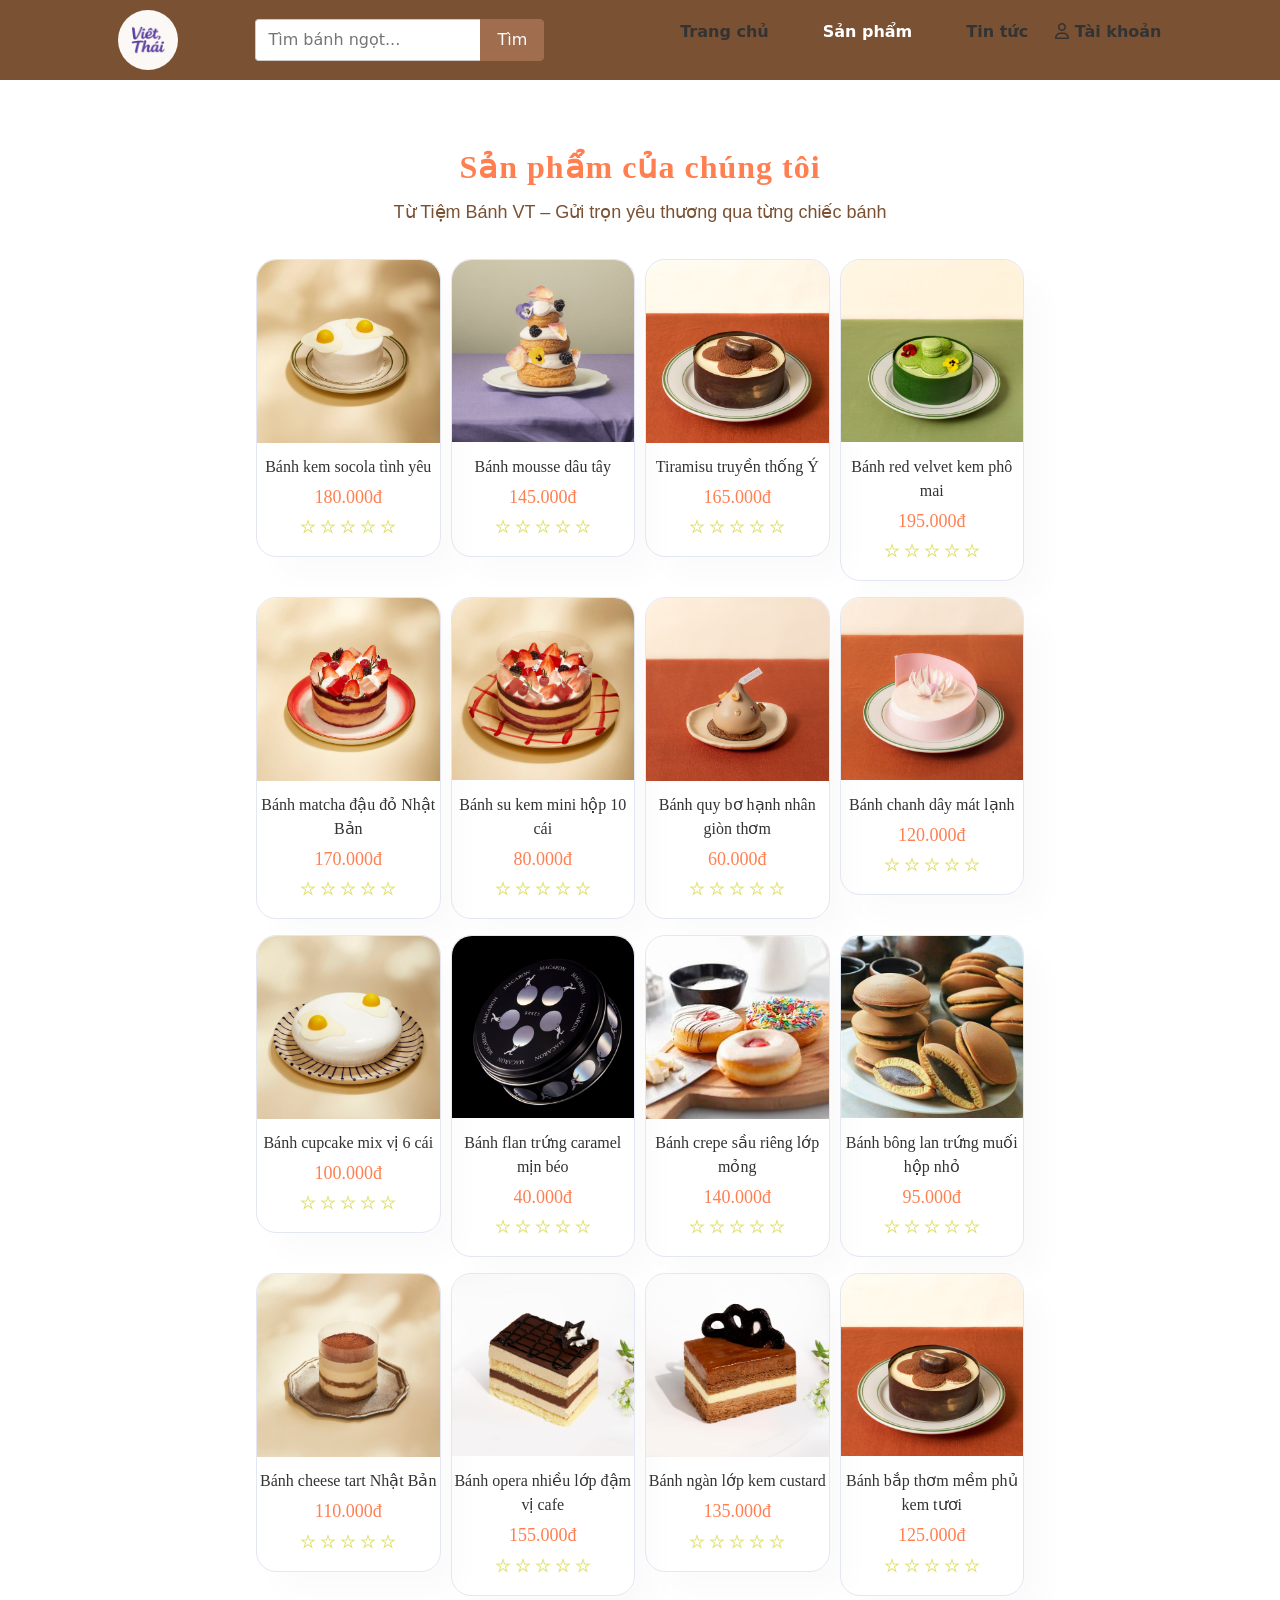
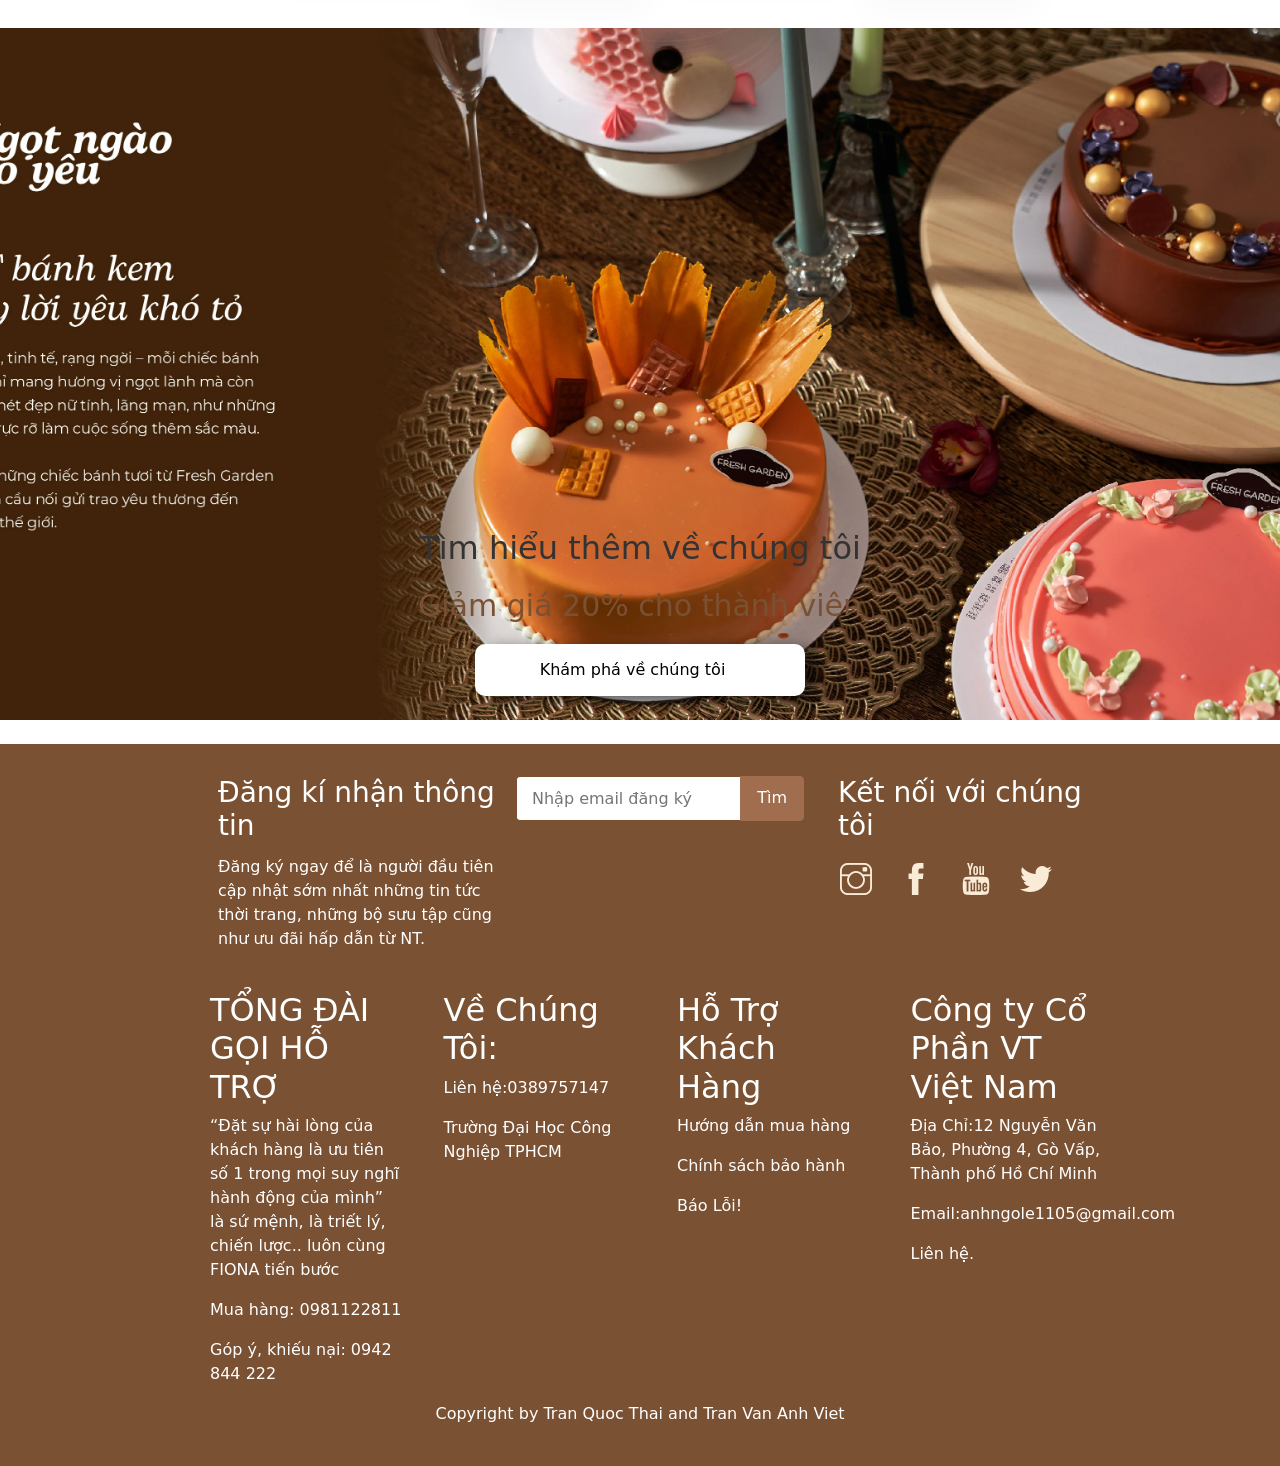
==== listProduct.html @ 52498602 "Initial commit" ====
<!DOCTYPE html>
<html lang="en">
  <head>
    <meta charset="UTF-8" />
    <meta http-equiv="X-UA-Compatible" content="IE=edge" />
    <meta name="viewport" content="width=device-width, initial-scale=1.0" />
    <title>Sản Phẩm</title>
    <link rel="stylesheet" href="/assets/style/main.css" />
    <link rel="stylesheet" href="/assets/style/style.css" />
    <link
      rel="stylesheet"
      href="/assets/font/themify-icons-font/themify-icons/themify-icons.css"
    />
    <link
      rel="stylesheet"
      href="/assets/bootstrap-5.0.2-dist/css/bootstrap.min.css"
    />
    <link
      rel="stylesheet"
      href="https://cdnjs.cloudflare.com/ajax/libs/font-awesome/6.5.0/css/all.min.css"
    />
    <style>
      .section-title {
        font-family: "Playfair Display", serif;
        font-size: 32px;
        color: #41220a; /* nâu đậm */
        text-align: center;
        margin-bottom: 12px;
        font-weight: 700;
        letter-spacing: 1px;
      }

      .section-subtitle {
        font-family: "Open Sans", sans-serif;
        font-size: 18px;
        color: #7a5133; /* nâu caramel */
        text-align: center;
        margin-bottom: 24px;
        line-height: 1.6;
      }
    </style>
  </head>
  <body>
    <section id="header">
      <a href="/index.html"
        ><img src="/assets/img/Logo.png" class="img-logo" alt=""
      /></a>
      <div class="search-box">
        <input type="text" placeholder="Tìm bánh ngọt..." />
        <button>Tìm</button>
      </div>
      <div>
        <ul class="navbar">
          <li><a class="nav-item" href="index.html">Trang chủ</a></li>
          <li>
            <a class="nav-item active" href=" listProduct.html">Sản phẩm</a>
          </li>
          <li><a class="nav-item" href="/news.html">Tin tức</a></li>

          <li class="header-user-icon">
            <a href="/login.html" class="header-user-link">
              <i class="fa-regular fa-user"></i>
              <span>Tài khoản</span>
            </a>
          </li>
        </ul>
      </div>
    </section>

    <section id="features">
      <h2 class="section-title">Sản phẩm của chúng tôi</h2>
      <p class="section-subtitle">
        Từ Tiệm Bánh VT – Gửi trọn yêu thương qua từng chiếc bánh
      </p>
      <div class="grid__row listProduct">
        <!-- <div class="grid__column-4">
          <a href="" data-goto="" class="home-product">
            <div
              class="img-item"
              style="
                background-image: url(/assets/img/C352197012___F551248__1__thumb.jpg);
                width: 100%;
              "
            ></div>

            <div class="home-product-info">
              <span>Quần ống đứng cá kẹp sườn trang trí</span>
              <h5>380.000đ</h5>
              <div class="star">
                <i class="ti-star"></i>
                <i class="ti-star"></i>
                <i class="ti-star"></i>
                <i class="ti-star"></i>
                <i class="ti-star"></i>
              </div>
            </div>
          </a>
        </div>
        <div class="grid__column-4">
          <a href="" class="home-product">
            <div
              class="img-item"
              style="
                background-image: url(/assets/img/C352198012___F551265__1__thumb.jpg);
              "
            ></div>

            <div class="home-product-info">
              <span
                >Quần dáng baggy nhỏ xếp ly thân trước cạp đính trang trí</span
              >
              <h5>360.000đ</h5>
              <div class="star">
                <i class="ti-star"></i>
                <i class="ti-star"></i>
                <i class="ti-star"></i>
                <i class="ti-star"></i>
                <i class="ti-star"></i>
              </div>
            </div>
          </a>
        </div>
        <div class="grid__column-4">
          <a href="" class="home-product">
            <div
              class="img-item"
              style="
                background-image: url(/assets/img/F552002071___F352155071__1__thumb.jpg);
              "
            ></div>

            <div class="home-product-info">
              <span>Quần dáng suông rộng họa tiết cây nhiệt đới</span>
              <h5>440.000đ</h5>
              <div class="star">
                <i class="ti-star"></i>
                <i class="ti-star"></i>
                <i class="ti-star"></i>
                <i class="ti-star"></i>
                <i class="ti-star"></i>
              </div>
            </div>
          </a>
        </div>
        <div class="grid__column-4">
          <a href="" class="home-product">
            <div
              class="img-item"
              style="
                background-image: url(/assets/img/F552188081___F352305011__1__thumb.jpg);
              "
            ></div>

            <div class="home-product-info">
              <span>Quần suông dập nhăn cạp đính cúc trang trí</span>
              <h5>360.000đ</h5>
              <div class="star">
                <i class="ti-star"></i>
                <i class="ti-star"></i>
                <i class="ti-star"></i>
                <i class="ti-star"></i>
                <i class="ti-star"></i>
              </div>
            </div>
          </a>
        </div>
        <div class="grid__column-4">
          <a href="" class="home-product">
            <div
              class="img-item"
              style="background-image: url(/assets/img//product5.jpg)"
            ></div>

            <div class="home-product-info">
              <span>Chân váy bò dáng đuôi cá dài qua gối</span>
              <h5>480.000đ</h5>
              <div class="star">
                <i class="ti-star"></i>
                <i class="ti-star"></i>
                <i class="ti-star"></i>
                <i class="ti-star"></i>
                <i class="ti-star"></i>
              </div>
            </div>
          </a>
        </div>
        <div class="grid__column-4">
          <a href="" class="home-product">
            <div
              class="img-item"
              style="background-image: url(/assets/img/product6.jpg)"
            ></div>

            <div class="home-product-info">
              <span>Chân bò dáng A in chữ trang trí thân trước </span>
              <h5>480.000đ</h5>
              <div class="star">
                <i class="ti-star"></i>
                <i class="ti-star"></i>
                <i class="ti-star"></i>
                <i class="ti-star"></i>
                <i class="ti-star"></i>
              </div>
            </div>
          </a>
        </div>
        <div class="grid__column-4">
          <a href="" class="home-product">
            <div
              class="img-item"
              style="background-image: url(/assets/img/product7.jpg)"
            ></div>

            <div class="home-product-info">
              <span>Chân váy dáng xòe xếp ly xung quang cạp</span>
              <h5>360.000đ</h5>
              <div class="star">
                <i class="ti-star"></i>
                <i class="ti-star"></i>
                <i class="ti-star"></i>
                <i class="ti-star"></i>
                <i class="ti-star"></i>
              </div>
            </div>
          </a>
        </div>
        <div class="grid__column-4">
          <a href="" class="home-product">
            <div
              class="img-item"
              style="background-image: url(/assets/img/product8.jpg)"
            ></div>

            <div class="home-product-info">
              <span>Quần suông dập nhăn cạp đính cúc trang trí</span>
              <h5>440.000đ</h5>
              <div class="star">
                <i class="ti-star"></i>
                <i class="ti-star"></i>
                <i class="ti-star"></i>
                <i class="ti-star"></i>
                <i class="ti-star"></i>
              </div>
            </div>
          </a>
        </div> -->
      </div>
    </section>
    <section id="banner">
      <h2>Tìm hiểu thêm về chúng tôi</h2>
      <h4>Giảm giá 20% cho thành viên</h4>
      <a href="">Khám phá về chúng tôi</a>
    </section>

    <section id="sm-banner">
      <div class="grid__row">
        <div class="grid__column-6"></div>
      </div>
    </section>
    <section id="footer">
      <div class="site-map">
        <a href="./sitemap.html"> Site map </a>
      </div>
      <div class="container-footer">
        <div class="container-footer-section1">
          <div class="grid__row">
            <div class="grid__column-3">
              <h3>Đăng kí nhận thông tin</h3>
              <p>
                Đăng ký ngay để là người đầu tiên cập nhật sớm nhất những tin
                tức thời trang, những bộ sưu tập cũng như ưu đãi hấp dẫn từ NT.
              </p>
            </div>
            <div class="grid__column-3">
              <div class="search-box">
                <input type="text" placeholder="Nhập email đăng ký" />
                <button>Tìm</button>
              </div>
            </div>
            <div class="grid__column-3">
              <h3 class="footer-txt-connect">Kết nối với chúng tôi</h3>
              <div class="footer-icon">
                <a href=""><i class="ti-instagram icon-instagram"></i></a>
                <a href=""><i class="ti-facebook icon-fb"></i></a>
                <a href=""><i class="ti-youtube icon-ytb"></i></a>
                <a href=""><i class="ti-twitter-alt icon-twitter"></i></a>
              </div>
            </div>
          </div>
        </div>
        <div class="container-footer-section2">
          <div class="grid__row">
            <div class="grid__column-4">
              <ul>
                <li class="nav-footer"><h2>TỔNG ĐÀI GỌI HỖ TRỢ</h2></li>
                <li class="nav-footer">
                  <p>
                    “Đặt sự hài lòng của khách hàng là ưu tiên số 1 trong mọi
                    suy nghĩ hành động của mình” là sứ mệnh, là triết lý, chiến
                    lược.. luôn cùng FIONA tiến bước
                  </p>
                </li>
                <li class="nav-footer"><p>Mua hàng: 0981122811</p></li>
                <li class="nav-footer">
                  <p>Góp ý, khiếu nại: 0942 844 222</p>
                </li>
              </ul>
            </div>
            <div class="grid__column-4">
              <ul>
                <li class="nav-footer"><h2>Về Chúng Tôi:</h2></li>
                <li class="nav-footer"><p>Liên hệ:0389757147</p></li>
                <li class="nav-footer">
                  <p>Trường Đại Học Công Nghiệp TPHCM</p>
                </li>
              </ul>
            </div>
            <div class="grid__column-4">
              <ul>
                <li class="nav-footer"><h2>Hỗ Trợ Khách Hàng</h2></li>
                <li class="nav-footer"><p>Hướng dẫn mua hàng</p></li>
                <li class="nav-footer"><p>Chính sách bảo hành</p></li>
                <li class="nav-footer"><p>Báo Lỗi!</p></li>
              </ul>
            </div>
            <div class="grid__column-4">
              <ul>
                <li class="nav-footer"><h2>Công ty Cổ Phần VT Việt Nam</h2></li>
                <li class="nav-footer">
                  <p>
                    Địa Chỉ:12 Nguyễn Văn Bảo, Phường 4, Gò Vấp, Thành phố Hồ
                    Chí Minh
                  </p>
                </li>
                <li class="nav-footer"><p>Email:anhngole1105@gmail.com</p></li>
                <li class="nav-footer"><p>Liên hệ.</p></li>
              </ul>
            </div>
          </div>
        </div>
        <div class="footer-txt-copy">
          <p class="">Copyright by Tran Quoc Thai and Tran Van Anh Viet</p>
        </div>
      </div>
    </section>
    <script src="./assets/js/loadProduct.js"></script>
  </body>
</html>
---- assets/style/main.css ----
/* @import url('https://fonts.googleapis.com/css2?family=Spartan:wght@100;200;300;400;500;900&display=swap'); */
* {
    margin: 0 auto;
    /* padding: 0; */
    box-sizing: border-box;
    /* font-family: 'Spartan', sans-serif; */
}

:root {
    --primary-color: #7A5133;
    --while-color: #fff;
    --black-color: #000;
    --text-color: #333;
    --border-color: #dbdbdb;
    --star-gold-color: #ffce3e;
    --navbar-height: 35px;
    --header-height: 140px;
    --header-with-search-height: calc(var(--header-height) - var(--navbar-height));
    --header-sort-bar-height: 46px;
}

h1 {
    font-size: 42px;
    line-height: 48px;
    color: var(--text-color);
}

h2 {
    font-size: 38px;
    line-height: 36px;
    color: var(--text-color);

}

h4 {
    font-size: 20px;
    color: var(--text-color);

}

h6 {
    font-weight: 700;
    font-size: 12px;
}

p {
    font-size: 16px;
    color: #465b52;

}

.section-p1 {
    padding: 40px 80px;

}

.section-m1 {
    margin: 40px 0;
}

body {
    width: 100%;
}

.grid__row {
    display: flex;
    flex-wrap: wrap;
    margin-left: -5px;
    margin-right: -5px;

}

.grid__column-4 {
    padding-left: 5px;
    padding-right: 5px;
    width: 25%;
}

.grid__column-3 {
    padding-left: 5px;
    padding-right: 5px;
    width: 33.33333%;
}

.grid__column-6 {
    padding-left: 5px;
    padding-right: 5px;
    width: 50%;
}

.box-instroduce {
    display: flex;
    justify-content: center;
    align-items: center;
    flex-direction: column;
    padding: 20px 0;
    border-radius: 10px;
}

.grid__column-35 {
    padding-left: 5px;
    padding-right: 5px;
    width: 45%;
}

.grid__column-65 {
    padding-left: 5px;
    padding-right: 5px;
    width: 55%;
}


.search-box {
    display: flex;
    max-width: 400px;
    margin: auto;
}

.search-box input {
    flex: 1;
    padding: 8px 12px;
    border: 1px solid #ccc;
    border-right: none;
    border-radius: 4px 0 0 4px;
}

.search-box button {
    background-color: #a06d4f;
    color: white;
    border: 1px solid #a06d4f;
    padding: 8px 16px;
    border-radius: 0 4px 4px 0;
    cursor: pointer;
}
---- assets/style/style.css ----
/* Header  */
#header {
    display: flex;
    align-items: center;
    justify-content: space-between;
    padding: 10px 80px;
    background: #7A5133;
    z-index: 9999;
    position: sticky;
    top: 0;
    left: 0;

}

.navbar {
    display: flex;
    align-items: center;
    justify-content: center;

}

.navbar li {
    list-style: none;
    position: relative;

}

.navbar li a {
    text-decoration: none;
    font-size: 16px;
    font-weight: 600;
    color: var(--text-color);
}

.nav-item {
    color: #83818c;
    padding: 20px;
    text-decoration: none;
    transition: 0.3s;
    margin: 0 7px;
    z-index: 1;
    position: relative;
    padding-bottom: 8px;
}

.nav-item:before {
    content: '';
    position: absolute;
    bottom: -7px;
    left: 0px;
    width: 100%;
    height: 5px;
    background-color: #dfe2ea;
    border-radius: 8px 8px 0 0;
    opacity: 0;
    transition: 0.3s;
}

.nav-item:not(.is_active):hover:before {
    opacity: 1;
    bottom: 0;
}

.nav-item:not(.is-active):hover {
    color: #333;
}

.nav-indicator {
    position: absolute;
    left: 0;
    bottom: 0;
    height: 4px;
    transition: 0.4s;
    height: 5px;
    z-index: 1;
    border-radius: 8px 8px 0 0;
    transition: 0.3s;
}

.navbar li .nav-item:hover, .navbar li .nav-item.active {
    color: white;
    font-weight: 700;
}

.img-logo {
    width: 60px;
    height: 60px;
    border-radius: 50%;
}

.header-user-icon {
    display: flex;
    position: relative;
    cursor: pointer;
}

.header-tabs {
    position: absolute;
    top: 15px;
    left: 15px;
    background-color: var(--while-color);
    padding: 0;
    display: none;
}

.header-user-icon:hover .header-tabs {
    display: block;
}

.header-tabs li {
    padding: 12px 12px;
    width: 120px;

}

.header-tabs li:hover {
    background-color: var(--primary-color);
}

#input-timKiem {
    /* outline: none; */

    background: var(--while-color);
    border-color: var(--primary-color);
    padding: 15px;
    height: 45px;

}

.btn-headfooter {
    cursor: pointer;
    width: 100px;
    padding: 10px 0;
    background-color: var(--primary-color);
    font-size: 18px;
    font-weight: 500;
    border: 0;
    border-radius: 5px;
}

/* Home page */

#app_container {
    background-image: url("/assets/img/two_home_banner_img.webp");
    height: 80vh;
    width: 100%;
    background-size: cover;
    background-position: top 25% right 0;
    padding: 0 80px;
    display: flex;
    flex-direction: column;
    align-items: center;
    justify-content: flex-end;
    margin-bottom: 24px;
}

#app_container h4 {
    padding-bottom: 15px;
    color: var(--while-color);

}

#app_container h1 {
    color: var(--while-color);
}

#app_container h2 {
    color: var(--while-color);

}

#app_container a {
    text-decoration: none;
    background-color: var(--while-color);
    color: var(--black-color);
    border: 0;
    padding: 14px 80px 14px 65px;
    border-radius: 50%;
    box-shadow: 12px 5px 15px rgba(0, 0, 0, 0.6);

    margin-bottom: 24px;
    font-size: 16px;
}

#app_container a:hover {
    background-color: var(--primary-color);
    color: var(--while-color);
}


/* Section 1*/
.highlight {
    position: relative;
}

.highlight::after {
    display: block;
    content: '';
    position: absolute;
    bottom: 0;
    left: 0;
    height: 100%;
    width: 100%;
    z-index: -1;
    opacity: 0.7;
    transform: scale(1.07, 1.05) skewX(-15deg);
    background-image: var(--primary-color);
}

#section-1 {
    width: 70%;
    padding-bottom: 32px;
    border-bottom: 1px solid #ddd;
    border-top: 1px solid #ddd;
}

#section-1 h1 {

    margin: 48px 0;
    color: var(--primary-color);
}

#section-1 h3 {
    color: var(--primary-color);
}

#section-1 p {
    text-align: center;
    align-items: center;
    font-size: 24px;
    line-height: 32px;
}

#section-1 img {
    border-radius: 22px;
    margin: 20px 0;
}

.txt-box {
    width: 80%;
    display: flex;
    flex-direction: column;
    margin-top: 20%;
}

/* Section-2 */
#section-2 h3 {
    color: var(--primary-color);
}

#section-2 {
    width: 85%;
    margin-top: 32px;
    border-bottom: 1px solid #ddd;
}

.txt-box-review {
    text-align: center;
}

.txt-box-people img {
    border-radius: 50%;
}

/* Features */
#features {
    margin-top: 24px;
    width: 70%;
    margin: 0 auto;
    text-align: center;
    padding-top: 24px;
}

#features h3 {
    margin-bottom: 24px;
}

#features .img-item {
    padding-top: 100%;
    background-repeat: no-repeat;
    background-size: contain;
    background-position: top center;
    border-top-left-radius: 2px;
    border-top-right-radius: 2px;
    border-radius: 20px 20px 0px 0px;
}

.hidden {
    display: none;
}

.home-product {
    /* height: 100%; */
    color: var(--text-color);
    font-family: 'Times New Roman', Times, serif;
    text-decoration: none;
    /* margin: 8px 0 8px 0; */
    margin-bottom: 8px;
    margin-top: 8px;
    border: 1px solid;
    border-color: #E3E6F3;
    border-radius: 20px;
    padding: 16px 0px 16px 0px;
    display: block;
    transition: 0.2s ease;
    box-shadow: 20px 20px 30px rgba(0, 0, 0, 0.02);
    padding-top: 0px;
}

.home-product:hover {
    box-shadow: 20px 20px 30px rgba(0, 0, 0, 0.06);
    transform: scale(1.02);
    transition: 0.2s ease;
    cursor: pointer;
    animation: smoothGrow 0.3s forwards;
    box-shadow: 0 10px 20px rgba(0, 0, 0, 0.12);
}


@keyframes headerNotifyGrowth {
    from {
        opacity: 0;
        transform: scale(0);
    }

    to {
        opacity: 1;
        transform: scale(1);
    }
}

.home-product h5 {
    color: coral;
    font-size: 18px;
}


.home-product-info {
    margin-top: 12px;
}

.home-product-info h5 {
    margin: 8px 0 8px 0;
    ;
}

.home-product-info i {
    font-size: 16px;
    color: rgb(224, 224, 112);
}

/* banner */
#banner {
    display: flex;
    background-image: url("/assets/img/home_banner_img.webp");
    flex-direction: column;
    align-items: center;
    width: 100%;
    height: 692px;
    background-size: cover;
    background-position: center;
    justify-content: flex-end;
    margin-top: 24px;
    margin-bottom: 24px;
}

#banner h4 {
    font-size: 30px;
    padding: 12px 0;
    color: var(--primary-color);
}

#banner a {
    text-decoration: none;
    background-color: var(--while-color);
    color: var(--black-color);
    border: 0;
    padding: 14px 80px 14px 65px;
    border-radius: 10px;
    margin-bottom: 24px;
    font-size: 16px;
    box-shadow: 12px 5px 15px rgba(0, 0, 0, 0.6);

}

#banner a:hover {
    background-color: var(--primary-color);
    color: var(--while-color);
}

/* banner small */
#sm-banner {
    /* margin-top: 24px; */
}

#sm-banner .img-sm-banner {
    height: 50vh;
    flex-direction: column;
    align-items: center;
    width: 100%;
    height: 30vh;
    background-position: top 25% right 0;

    background-size: cover;
    background-position: center;
    justify-content: flex-end;
}

/* Product--detail */

#features {
    margin-top: 24px;
    margin-bottom: 24px;
    width: 60%;
}

#features .container-product {
    text-align: start;
}

#features .product-img-detail {
    width: 80%;
}

#features h1 {
    margin-top: 24px;
    color: var(--primary-color);
    /* line-height: 24px; */
}

#features h2 {
    margin-top: 20px;
    color: coral;
}

#features label {
    font-size: 20px;
}

#features select {
    font-size: 20px;

}

#features input {
    height: 32px;
    width: 60px;
}

.container-product .payment {
    text-decoration: none;
    background-color: var(--primary-color);
    color: var(--while-color);
    border: 0;
    padding: 12px;
    border-radius: 10px;
    margin-bottom: 24px;

    font-size: 16px;
    cursor: pointer;
    width: fit-content;
    margin-left: 0px;
}

#features h4 {
    margin: 16px 0;
}

#features span {
    line-height: 22px;
}

#features .product-desc {
    padding: 8px;
    border: 1px solid;
}

#features .product-select {
    margin: 16px 0;
}

#features .product-endow i {
    color: var(--primary-color);

}

#features .product-endow {
    margin-bottom: 16px;
}

/* #product  */
/* Registration */
.header {
    border-bottom: 1px solid #f0f0f0;
    background-color: #f7f7f7;
    padding: 20px 40px;
}

.header h2 {
    margin: 0;
}

.form {
    padding: 30px 40px;
}

.form-control {
    margin-bottom: 10px;
    padding: 8.5px 8px !important;
    background-color: #FFFFFF !important;
    border-radius: 4px !important;
    border-top-left-radius: 4px !important;
    border-bottom-left-radius: 4px !important;
    border: 1px solid rgba(136, 136, 136, 0.38);
    color: #132758 !important;
    font-size: 14px;
    font-style: normal;
    font-weight: 400;
    line-height: 23px;
    min-height: 42px;
    min-width: unset !important;
    transition: all 0.2s ease-in-out;
    outline: none !important;
    box-shadow: none !important;
    text-overflow: ellipsis;
    position: relative;
}

.form-control label {
    display: inline-block;
    margin-bottom: 5px;
}

.form-control input {
    border: 2px solid #f0f0f0;
    border-radius: 4px;
    display: block;
    font-family: inherit;
    font-size: 14px;
    padding: 10px;
    width: 100%;
}

.form-control input:focus {
    outline: 0;
    border-color: #777;
}

.form-control.success input {
    border-color: #2ecc71;
}

.form-control.error input {
    border-color: #e74c3c;
}

.form-control i {
    visibility: hidden;
    position: absolute;
    top: 40px;
    right: 10px;
}

.form-control.success i.fa-check-circle {
    color: #2ecc71;
    visibility: visible;
}

.form-control.error i.fa-exclamation-circle {
    color: #e74c3c;
    visibility: visible;
}

.form-control small {
    color: #e74c3c;
    position: absolute;
    bottom: 0;
    left: 0;
    visibility: hidden;
}

.form-control.error small {
    visibility: visible;
}

.form button {
    background-color: #8e44ad;
    border: 2px solid #8e44ad;
    border-radius: 4px;
    color: #fff;
    display: block;
    font-family: inherit;
    font-size: 16px;
    padding: 10px;
    margin-top: 20px;
    width: 100%;
}









/* SOCIAL PANEL CSS */
.social-panel-container {
    position: fixed;
    right: 0;
    bottom: 80px;
    transform: translateX(100%);
    transition: transform 0.4s ease-in-out;
}

.social-panel-container.visible {
    transform: translateX(-10px);
}

.social-panel {
    background-color: #fff;
    border-radius: 16px;
    box-shadow: 0 16px 31px -17px rgba(0, 31, 97, 0.6);
    border: 5px solid #001F61;
    display: flex;
    flex-direction: column;
    justify-content: center;
    align-items: center;
    font-family: 'Muli';
    position: relative;
    height: 169px;
    width: 370px;
    max-width: calc(100% - 10px);
}

.social-panel button.close-btn {
    border: 0;
    color: #97A5CE;
    cursor: pointer;
    font-size: 20px;
    position: absolute;
    top: 5px;
    right: 5px;
}

.social-panel button.close-btn:focus {
    outline: none;
}

.social-panel p {
    background-color: #001F61;
    border-radius: 0 0 10px 10px;
    color: #fff;
    font-size: 14px;
    line-height: 18px;
    padding: 2px 17px 6px;
    position: absolute;
    top: 0;
    left: 50%;
    margin: 0;
    transform: translateX(-50%);
    text-align: center;
    width: 235px;
}

.social-panel p i {
    margin: 0 5px;
}

.social-panel p a {
    color: #FF7500;
    text-decoration: none;
}

.social-panel h4 {
    margin: 20px 0;
    color: #97A5CE;
    font-family: 'Muli';
    font-size: 14px;
    line-height: 18px;
    text-transform: uppercase;
}

.social-panel ul {
    display: flex;
    list-style-type: none;
    padding: 0;
    margin: 0;
}

.social-panel ul li {
    margin: 0 10px;
}

.social-panel ul li a {
    border: 1px solid #DCE1F2;
    border-radius: 50%;
    color: #001F61;
    font-size: 20px;
    display: flex;
    justify-content: center;
    align-items: center;
    height: 50px;
    width: 50px;
    text-decoration: none;
}

.social-panel ul li a:hover {
    border-color: #FF6A00;
    box-shadow: 0 9px 12px -9px #FF6A00;
}

.floating-btn {
    border-radius: 26.5px;
    background-color: #001F61;
    border: 1px solid #001F61;
    box-shadow: 0 16px 22px -17px #03153B;
    color: #fff;
    cursor: pointer;
    font-size: 16px;
    line-height: 20px;
    padding: 12px 20px;
    position: fixed;
    bottom: 20px;
    right: 20px;
    z-index: 999;
}

.floating-btn:hover {
    background-color: #ffffff;
    color: #001F61;
}

.floating-btn:focus {
    outline: none;
}

.floating-text {
    background-color: #001F61;
    border-radius: 10px 10px 0 0;
    color: #fff;
    font-family: 'Muli';
    padding: 7px 15px;
    position: fixed;
    bottom: 0;
    left: 50%;
    transform: translateX(-50%);
    text-align: center;
    z-index: 998;
}

.floating-text a {
    color: #FF7500;
    text-decoration: none;
}

@media screen and (max-width: 480px) {

    .social-panel-container.visible {
        transform: translateX(0px);
    }

    .floating-btn {
        right: 10px;
    }
}

/* Login */
.login-fb {
    background: #3b5997;

}

.login-DangNhap {
    background-color: var(--primary-color);
}

.login-google {

    background: #c33;
}

.login-DangNhap, .login-fb, .login-google {
    padding: 10px 0;
    text-align: center;
}

.login-DangNhap a, .login-fb a, .login-google a, .btn-login a {
    text-decoration: none;
    color: var(--while-color);
    width: 100%;
    display: block;
}

.btn-login {
    background-color: #3b5997;

}

/* footer */

#footer {
    padding: 24px;
    width: 100%;
    background-color: #7A5133;
}

#footer .container-footer-section1 {
    padding-inline-start: 40px;
    margin: 8px 0 16px 0;
}

#footer .container-footer-section1 h3 {
    color: white;
    margin-bottom: 12px;
}

#footer p {
    color: white;
}

#footer .container-footer-section1 input {
    width: calc(100% - 100px);

    background: var(--while-color);
    border-color: var(--primary-color);
    padding: 15px;
    height: 45px;

}

#footer .container-footer-section1 button {
    cursor: pointer;
}

#footer .container-footer-section1 a {
    text-decoration: none;
    margin: 8px;
}

#footer .container-footer-section1 a i {
    font-size: 32px;
    padding-right: 12px;
}

.footer-txt-connect {
    margin-left: 24px;
}

.footer-icon {
    display: flex;
    margin-left: 18px;
}

/* .icon-fb{
    background-color: rgb(63, 63, 151);
} */
.container-footer {
    width: 75%;
}

#footer li {
    list-style: none;
    margin-top: 8px;

}

#footer li h2 {
    font-size: 32px;
    font-weight: 600px;
    color: white;
}

.container-footer-section1 a {
    color: antiquewhite;
}

#footer .footer-txt-copy {
    text-align: center;
    color: var(--primary-color);
}


/* modal  */

.modal {
    position: fixed;
    top: 0px;
    right: 0px;
    bottom: 0px;
    left: 0px;
    background-color: rgba(0, 0, 0, 0.3);
    align-items: center;
    /*the con nam giua chieu cao the cha*/
    justify-content: center;
    /*the con nam giua chieu ngang the cha*/
    display: none;
}

.modal.open {
    display: flex;
}

.modal .modal-container {
    background-color: white;
    width: 900px;
    max-width: calc(100%-36px);
    min-height: 200px;
    position: relative;
    animation: modalFadeIn ease .5s;
    /*dung cho keyfame*/
}

.modal-header {
    background-color: #009688;
    height: 130px;
    display: flex;
    align-items: center;
    justify-content: center;
    font-size: 30px;
    color: white;
}

.modal-heading-icon {
    margin-right: 16px;
}

.modal-close {
    position: absolute;
    right: 0px;
    top: 0px;
    padding: 12px;
    color: #ccc;
    cursor: pointer;
    opacity: 0.9;
}

.modal-close:hover {
    background-color: #ccc;
    color: black;
}

.modal-body {
    padding: 16px;
}

.modal-label {
    display: block;
    font-size: 25px;
    margin-bottom: 12px;
}

#btn-login-ok {
    display: block;
    background-color: #009688;
    width: 100%;
    padding: 18px;
    font-size: 20px;
    text-transform: uppercase;
    color: white;
    border: none;
    text-align: center;
    text-decoration: none;
    cursor: pointer;
}

#buy-tickets:hover {
    background-color: #ccc;
    color: black;
}

/* introduce */
#introduce {
    width: 85%;
}

#introduce h3 {
    color: var(--primary-color);
}

#introduce img {

    height: 50vh;
    background-repeat: no-repeat;
    background-size: contain;
    background-position: top center;
    border-top-left-radius: 2px;
    border-top-right-radius: 2px;
    border-radius: 8px;
}

.modal-footer {
    padding: 16px;
    text-align: right;

}

.modal-footer a {
    color: #219;
}

@keyframes modalFadeIn {

    /*giup modal truot xuong dep hon*/
    from {
        opacity: 0;
        transform: translateY(-140px)
    }

    to {
        opacity: 1;
        transform: translateY(0)
    }
}

/* Site map  */
.site-map {
    float: right;
    /* padding  -bottom: 32px; */

}

.site-map a {
    text-decoration: none;
    color: var(--primary-color);
    font-size: 24px;
}

.container-product a {
    text-decoration: none;
    font-size: 16px;
    font-weight: 600;
    margin-top: 8px;
    display: block;
    color: #7A5133;
}


.container-product {
    max-width: 1200px;
    padding: 20px;
    font-family: 'Segoe UI', sans-serif;
    background: #fff;
    border-radius: 10px;
    box-shadow: 0 6px 20px rgba(0, 0, 0, 0.05);
}

.container-product a h2 {
    font-size: 18px;
    color: #6655ad;
    margin-bottom: 20px;
    text-decoration: underline;
}

.grid__column-35,
.grid__column-65 {
    flex: 1;
    min-width: 300px;
}

.product-img-detail {
    border-radius: 10px;
    max-height: 500px;
    object-fit: cover;
}

.grid__column-65 h1 {
    font-size: 28px;
    margin-bottom: 10px;
    color: #222;
}

.grid__column-65 h2 {
    font-size: 24px;
    color: #e91e63;
    margin-bottom: 20px;
}

.product-select {
    margin-bottom: 20px;
}

.product-select label {
    display: block;
    font-weight: 500;
    margin-bottom: 6px;
}

.product-select input {
    width: 80px;
    padding: 6px 10px;
    font-size: 16px;
    border: 1px solid #ccc;
    border-radius: 6px;
}


.product-endow {
    margin-top: 30px;
    color: #444;
    line-height: 1.6;
}

.product-endow i {
    color: #28a745;
    margin-right: 6px;
}


.product-img-detail {
    border-radius: 10px;
    transition: transform 0.4s ease, box-shadow 0.4s ease;
    cursor: zoom-in;
}

.product-img-detail:hover {
    transform: scale(1.05);
    box-shadow: 0 15px 25px rgba(0, 0, 0, 0.15);
}
---- assets/font/themify-icons-font/themify-icons/themify-icons.css ----
@font-face {
	font-family: 'themify';
	src:url('fonts/themify.eot?-fvbane');
	src:url('fonts/themify.eot?#iefix-fvbane') format('embedded-opentype'),
		url('fonts/themify.woff?-fvbane') format('woff'),
		url('fonts/themify.ttf?-fvbane') format('truetype'),
		url('fonts/themify.svg?-fvbane#themify') format('svg');
	font-weight: normal;
	font-style: normal;
}

[class^="ti-"], [class*=" ti-"] {
	font-family: 'themify';
	speak: none;
	font-style: normal;
	font-weight: normal;
	font-variant: normal;
	text-transform: none;
	line-height: 1;

	/* Better Font Rendering =========== */
	-webkit-font-smoothing: antialiased;
	-moz-osx-font-smoothing: grayscale;
}

.ti-wand:before {
	content: "\e600";
}
.ti-volume:before {
	content: "\e601";
}
.ti-user:before {
	content: "\e602";
}
.ti-unlock:before {
	content: "\e603";
}
.ti-unlink:before {
	content: "\e604";
}
.ti-trash:before {
	content: "\e605";
}
.ti-thought:before {
	content: "\e606";
}
.ti-target:before {
	content: "\e607";
}
.ti-tag:before {
	content: "\e608";
}
.ti-tablet:before {
	content: "\e609";
}
.ti-star:before {
	content: "\e60a";
}
.ti-spray:before {
	content: "\e60b";
}
.ti-signal:before {
	content: "\e60c";
}
.ti-shopping-cart:before {
	content: "\e60d";
}
.ti-shopping-cart-full:before {
	content: "\e60e";
}
.ti-settings:before {
	content: "\e60f";
}
.ti-search:before {
	content: "\e610";
}
.ti-zoom-in:before {
	content: "\e611";
}
.ti-zoom-out:before {
	content: "\e612";
}
.ti-cut:before {
	content: "\e613";
}
.ti-ruler:before {
	content: "\e614";
}
.ti-ruler-pencil:before {
	content: "\e615";
}
.ti-ruler-alt:before {
	content: "\e616";
}
.ti-bookmark:before {
	content: "\e617";
}
.ti-bookmark-alt:before {
	content: "\e618";
}
.ti-reload:before {
	content: "\e619";
}
.ti-plus:before {
	content: "\e61a";
}
.ti-pin:before {
	content: "\e61b";
}
.ti-pencil:before {
	content: "\e61c";
}
.ti-pencil-alt:before {
	content: "\e61d";
}
.ti-paint-roller:before {
	content: "\e61e";
}
.ti-paint-bucket:before {
	content: "\e61f";
}
.ti-na:before {
	content: "\e620";
}
.ti-mobile:before {
	content: "\e621";
}
.ti-minus:before {
	content: "\e622";
}
.ti-medall:before {
	content: "\e623";
}
.ti-medall-alt:before {
	content: "\e624";
}
.ti-marker:before {
	content: "\e625";
}
.ti-marker-alt:before {
	content: "\e626";
}
.ti-arrow-up:before {
	content: "\e627";
}
.ti-arrow-right:before {
	content: "\e628";
}
.ti-arrow-left:before {
	content: "\e629";
}
.ti-arrow-down:before {
	content: "\e62a";
}
.ti-lock:before {
	content: "\e62b";
}
.ti-location-arrow:before {
	content: "\e62c";
}
.ti-link:before {
	content: "\e62d";
}
.ti-layout:before {
	content: "\e62e";
}
.ti-layers:before {
	content: "\e62f";
}
.ti-layers-alt:before {
	content: "\e630";
}
.ti-key:before {
	content: "\e631";
}
.ti-import:before {
	content: "\e632";
}
.ti-image:before {
	content: "\e633";
}
.ti-heart:before {
	content: "\e634";
}
.ti-heart-broken:before {
	content: "\e635";
}
.ti-hand-stop:before {
	content: "\e636";
}
.ti-hand-open:before {
	content: "\e637";
}
.ti-hand-drag:before {
	content: "\e638";
}
.ti-folder:before {
	content: "\e639";
}
.ti-flag:before {
	content: "\e63a";
}
.ti-flag-alt:before {
	content: "\e63b";
}
.ti-flag-alt-2:before {
	content: "\e63c";
}
.ti-eye:before {
	content: "\e63d";
}
.ti-export:before {
	content: "\e63e";
}
.ti-exchange-vertical:before {
	content: "\e63f";
}
.ti-desktop:before {
	content: "\e640";
}
.ti-cup:before {
	content: "\e641";
}
.ti-crown:before {
	content: "\e642";
}
.ti-comments:before {
	content: "\e643";
}
.ti-comment:before {
	content: "\e644";
}
.ti-comment-alt:before {
	content: "\e645";
}
.ti-close:before {
	content: "\e646";
}
.ti-clip:before {
	content: "\e647";
}
.ti-angle-up:before {
	content: "\e648";
}
.ti-angle-right:before {
	content: "\e649";
}
.ti-angle-left:before {
	content: "\e64a";
}
.ti-angle-down:before {
	content: "\e64b";
}
.ti-check:before {
	content: "\e64c";
}
.ti-check-box:before {
	content: "\e64d";
}
.ti-camera:before {
	content: "\e64e";
}
.ti-announcement:before {
	content: "\e64f";
}
.ti-brush:before {
	content: "\e650";
}
.ti-briefcase:before {
	content: "\e651";
}
.ti-bolt:before {
	content: "\e652";
}
.ti-bolt-alt:before {
	content: "\e653";
}
.ti-blackboard:before {
	content: "\e654";
}
.ti-bag:before {
	content: "\e655";
}
.ti-move:before {
	content: "\e656";
}
.ti-arrows-vertical:before {
	content: "\e657";
}
.ti-arrows-horizontal:before {
	content: "\e658";
}
.ti-fullscreen:before {
	content: "\e659";
}
.ti-arrow-top-right:before {
	content: "\e65a";
}
.ti-arrow-top-left:before {
	content: "\e65b";
}
.ti-arrow-circle-up:before {
	content: "\e65c";
}
.ti-arrow-circle-right:before {
	content: "\e65d";
}
.ti-arrow-circle-left:before {
	content: "\e65e";
}
.ti-arrow-circle-down:before {
	content: "\e65f";
}
.ti-angle-double-up:before {
	content: "\e660";
}
.ti-angle-double-right:before {
	content: "\e661";
}
.ti-angle-double-left:before {
	content: "\e662";
}
.ti-angle-double-down:before {
	content: "\e663";
}
.ti-zip:before {
	content: "\e664";
}
.ti-world:before {
	content: "\e665";
}
.ti-wheelchair:before {
	content: "\e666";
}
.ti-view-list:before {
	content: "\e667";
}
.ti-view-list-alt:before {
	content: "\e668";
}
.ti-view-grid:before {
	content: "\e669";
}
.ti-uppercase:before {
	content: "\e66a";
}
.ti-upload:before {
	content: "\e66b";
}
.ti-underline:before {
	content: "\e66c";
}
.ti-truck:before {
	content: "\e66d";
}
.ti-timer:before {
	content: "\e66e";
}
.ti-ticket:before {
	content: "\e66f";
}
.ti-thumb-up:before {
	content: "\e670";
}
.ti-thumb-down:before {
	content: "\e671";
}
.ti-text:before {
	content: "\e672";
}
.ti-stats-up:before {
	content: "\e673";
}
.ti-stats-down:before {
	content: "\e674";
}
.ti-split-v:before {
	content: "\e675";
}
.ti-split-h:before {
	content: "\e676";
}
.ti-smallcap:before {
	content: "\e677";
}
.ti-shine:before {
	content: "\e678";
}
.ti-shift-right:before {
	content: "\e679";
}
.ti-shift-left:before {
	content: "\e67a";
}
.ti-shield:before {
	content: "\e67b";
}
.ti-notepad:before {
	content: "\e67c";
}
.ti-server:before {
	content: "\e67d";
}
.ti-quote-right:before {
	content: "\e67e";
}
.ti-quote-left:before {
	content: "\e67f";
}
.ti-pulse:before {
	content: "\e680";
}
.ti-printer:before {
	content: "\e681";
}
.ti-power-off:before {
	content: "\e682";
}
.ti-plug:before {
	content: "\e683";
}
.ti-pie-chart:before {
	content: "\e684";
}
.ti-paragraph:before {
	content: "\e685";
}
.ti-panel:before {
	content: "\e686";
}
.ti-package:before {
	content: "\e687";
}
.ti-music:before {
	content: "\e688";
}
.ti-music-alt:before {
	content: "\e689";
}
.ti-mouse:before {
	content: "\e68a";
}
.ti-mouse-alt:before {
	content: "\e68b";
}
.ti-money:before {
	content: "\e68c";
}
.ti-microphone:before {
	content: "\e68d";
}
.ti-menu:before {
	content: "\e68e";
}
.ti-menu-alt:before {
	content: "\e68f";
}
.ti-map:before {
	content: "\e690";
}
.ti-map-alt:before {
	content: "\e691";
}
.ti-loop:before {
	content: "\e692";
}
.ti-location-pin:before {
	content: "\e693";
}
.ti-list:before {
	content: "\e694";
}
.ti-light-bulb:before {
	content: "\e695";
}
.ti-Italic:before {
	content: "\e696";
}
.ti-info:before {
	content: "\e697";
}
.ti-infinite:before {
	content: "\e698";
}
.ti-id-badge:before {
	content: "\e699";
}
.ti-hummer:before {
	content: "\e69a";
}
.ti-home:before {
	content: "\e69b";
}
.ti-help:before {
	content: "\e69c";
}
.ti-headphone:before {
	content: "\e69d";
}
.ti-harddrives:before {
	content: "\e69e";
}
.ti-harddrive:before {
	content: "\e69f";
}
.ti-gift:before {
	content: "\e6a0";
}
.ti-game:before {
	content: "\e6a1";
}
.ti-filter:before {
	content: "\e6a2";
}
.ti-files:before {
	content: "\e6a3";
}
.ti-file:before {
	content: "\e6a4";
}
.ti-eraser:before {
	content: "\e6a5";
}
.ti-envelope:before {
	content: "\e6a6";
}
.ti-download:before {
	content: "\e6a7";
}
.ti-direction:before {
	content: "\e6a8";
}
.ti-direction-alt:before {
	content: "\e6a9";
}
.ti-dashboard:before {
	content: "\e6aa";
}
.ti-control-stop:before {
	content: "\e6ab";
}
.ti-control-shuffle:before {
	content: "\e6ac";
}
.ti-control-play:before {
	content: "\e6ad";
}
.ti-control-pause:before {
	content: "\e6ae";
}
.ti-control-forward:before {
	content: "\e6af";
}
.ti-control-backward:before {
	content: "\e6b0";
}
.ti-cloud:before {
	content: "\e6b1";
}
.ti-cloud-up:before {
	content: "\e6b2";
}
.ti-cloud-down:before {
	content: "\e6b3";
}
.ti-clipboard:before {
	content: "\e6b4";
}
.ti-car:before {
	content: "\e6b5";
}
.ti-calendar:before {
	content: "\e6b6";
}
.ti-book:before {
	content: "\e6b7";
}
.ti-bell:before {
	content: "\e6b8";
}
.ti-basketball:before {
	content: "\e6b9";
}
.ti-bar-chart:before {
	content: "\e6ba";
}
.ti-bar-chart-alt:before {
	content: "\e6bb";
}
.ti-back-right:before {
	content: "\e6bc";
}
.ti-back-left:before {
	content: "\e6bd";
}
.ti-arrows-corner:before {
	content: "\e6be";
}
.ti-archive:before {
	content: "\e6bf";
}
.ti-anchor:before {
	content: "\e6c0";
}
.ti-align-right:before {
	content: "\e6c1";
}
.ti-align-left:before {
	content: "\e6c2";
}
.ti-align-justify:before {
	content: "\e6c3";
}
.ti-align-center:before {
	content: "\e6c4";
}
.ti-alert:before {
	content: "\e6c5";
}
.ti-alarm-clock:before {
	content: "\e6c6";
}
.ti-agenda:before {
	content: "\e6c7";
}
.ti-write:before {
	content: "\e6c8";
}
.ti-window:before {
	content: "\e6c9";
}
.ti-widgetized:before {
	content: "\e6ca";
}
.ti-widget:before {
	content: "\e6cb";
}
.ti-widget-alt:before {
	content: "\e6cc";
}
.ti-wallet:before {
	content: "\e6cd";
}
.ti-video-clapper:before {
	content: "\e6ce";
}
.ti-video-camera:before {
	content: "\e6cf";
}
.ti-vector:before {
	content: "\e6d0";
}
.ti-themify-logo:before {
	content: "\e6d1";
}
.ti-themify-favicon:before {
	content: "\e6d2";
}
.ti-themify-favicon-alt:before {
	content: "\e6d3";
}
.ti-support:before {
	content: "\e6d4";
}
.ti-stamp:before {
	content: "\e6d5";
}
.ti-split-v-alt:before {
	content: "\e6d6";
}
.ti-slice:before {
	content: "\e6d7";
}
.ti-shortcode:before {
	content: "\e6d8";
}
.ti-shift-right-alt:before {
	content: "\e6d9";
}
.ti-shift-left-alt:before {
	content: "\e6da";
}
.ti-ruler-alt-2:before {
	content: "\e6db";
}
.ti-receipt:before {
	content: "\e6dc";
}
.ti-pin2:before {
	content: "\e6dd";
}
.ti-pin-alt:before {
	content: "\e6de";
}
.ti-pencil-alt2:before {
	content: "\e6df";
}
.ti-palette:before {
	content: "\e6e0";
}
.ti-more:before {
	content: "\e6e1";
}
.ti-more-alt:before {
	content: "\e6e2";
}
.ti-microphone-alt:before {
	content: "\e6e3";
}
.ti-magnet:before {
	content: "\e6e4";
}
.ti-line-double:before {
	content: "\e6e5";
}
.ti-line-dotted:before {
	content: "\e6e6";
}
.ti-line-dashed:before {
	content: "\e6e7";
}
.ti-layout-width-full:before {
	content: "\e6e8";
}
.ti-layout-width-default:before {
	content: "\e6e9";
}
.ti-layout-width-default-alt:before {
	content: "\e6ea";
}
.ti-layout-tab:before {
	content: "\e6eb";
}
.ti-layout-tab-window:before {
	content: "\e6ec";
}
.ti-layout-tab-v:before {
	content: "\e6ed";
}
.ti-layout-tab-min:before {
	content: "\e6ee";
}
.ti-layout-slider:before {
	content: "\e6ef";
}
.ti-layout-slider-alt:before {
	content: "\e6f0";
}
.ti-layout-sidebar-right:before {
	content: "\e6f1";
}
.ti-layout-sidebar-none:before {
	content: "\e6f2";
}
.ti-layout-sidebar-left:before {
	content: "\e6f3";
}
.ti-layout-placeholder:before {
	content: "\e6f4";
}
.ti-layout-menu:before {
	content: "\e6f5";
}
.ti-layout-menu-v:before {
	content: "\e6f6";
}
.ti-layout-menu-separated:before {
	content: "\e6f7";
}
.ti-layout-menu-full:before {
	content: "\e6f8";
}
.ti-layout-media-right-alt:before {
	content: "\e6f9";
}
.ti-layout-media-right:before {
	content: "\e6fa";
}
.ti-layout-media-overlay:before {
	content: "\e6fb";
}
.ti-layout-media-overlay-alt:before {
	content: "\e6fc";
}
.ti-layout-media-overlay-alt-2:before {
	content: "\e6fd";
}
.ti-layout-media-left-alt:before {
	content: "\e6fe";
}
.ti-layout-media-left:before {
	content: "\e6ff";
}
.ti-layout-media-center-alt:before {
	content: "\e700";
}
.ti-layout-media-center:before {
	content: "\e701";
}
.ti-layout-list-thumb:before {
	content: "\e702";
}
.ti-layout-list-thumb-alt:before {
	content: "\e703";
}
.ti-layout-list-post:before {
	content: "\e704";
}
.ti-layout-list-large-image:before {
	content: "\e705";
}
.ti-layout-line-solid:before {
	content: "\e706";
}
.ti-layout-grid4:before {
	content: "\e707";
}
.ti-layout-grid3:before {
	content: "\e708";
}
.ti-layout-grid2:before {
	content: "\e709";
}
.ti-layout-grid2-thumb:before {
	content: "\e70a";
}
.ti-layout-cta-right:before {
	content: "\e70b";
}
.ti-layout-cta-left:before {
	content: "\e70c";
}
.ti-layout-cta-center:before {
	content: "\e70d";
}
.ti-layout-cta-btn-right:before {
	content: "\e70e";
}
.ti-layout-cta-btn-left:before {
	content: "\e70f";
}
.ti-layout-column4:before {
	content: "\e710";
}
.ti-layout-column3:before {
	content: "\e711";
}
.ti-layout-column2:before {
	content: "\e712";
}
.ti-layout-accordion-separated:before {
	content: "\e713";
}
.ti-layout-accordion-merged:before {
	content: "\e714";
}
.ti-layout-accordion-list:before {
	content: "\e715";
}
.ti-ink-pen:before {
	content: "\e716";
}
.ti-info-alt:before {
	content: "\e717";
}
.ti-help-alt:before {
	content: "\e718";
}
.ti-headphone-alt:before {
	content: "\e719";
}
.ti-hand-point-up:before {
	content: "\e71a";
}
.ti-hand-point-right:before {
	content: "\e71b";
}
.ti-hand-point-left:before {
	content: "\e71c";
}
.ti-hand-point-down:before {
	content: "\e71d";
}
.ti-gallery:before {
	content: "\e71e";
}
.ti-face-smile:before {
	content: "\e71f";
}
.ti-face-sad:before {
	content: "\e720";
}
.ti-credit-card:before {
	content: "\e721";
}
.ti-control-skip-forward:before {
	content: "\e722";
}
.ti-control-skip-backward:before {
	content: "\e723";
}
.ti-control-record:before {
	content: "\e724";
}
.ti-control-eject:before {
	content: "\e725";
}
.ti-comments-smiley:before {
	content: "\e726";
}
.ti-brush-alt:before {
	content: "\e727";
}
.ti-youtube:before {
	content: "\e728";
}
.ti-vimeo:before {
	content: "\e729";
}
.ti-twitter:before {
	content: "\e72a";
}
.ti-time:before {
	content: "\e72b";
}
.ti-tumblr:before {
	content: "\e72c";
}
.ti-skype:before {
	content: "\e72d";
}
.ti-share:before {
	content: "\e72e";
}
.ti-share-alt:before {
	content: "\e72f";
}
.ti-rocket:before {
	content: "\e730";
}
.ti-pinterest:before {
	content: "\e731";
}
.ti-new-window:before {
	content: "\e732";
}
.ti-microsoft:before {
	content: "\e733";
}
.ti-list-ol:before {
	content: "\e734";
}
.ti-linkedin:before {
	content: "\e735";
}
.ti-layout-sidebar-2:before {
	content: "\e736";
}
.ti-layout-grid4-alt:before {
	content: "\e737";
}
.ti-layout-grid3-alt:before {
	content: "\e738";
}
.ti-layout-grid2-alt:before {
	content: "\e739";
}
.ti-layout-column4-alt:before {
	content: "\e73a";
}
.ti-layout-column3-alt:before {
	content: "\e73b";
}
.ti-layout-column2-alt:before {
	content: "\e73c";
}
.ti-instagram:before {
	content: "\e73d";
}
.ti-google:before {
	content: "\e73e";
}
.ti-github:before {
	content: "\e73f";
}
.ti-flickr:before {
	content: "\e740";
}
.ti-facebook:before {
	content: "\e741";
}
.ti-dropbox:before {
	content: "\e742";
}
.ti-dribbble:before {
	content: "\e743";
}
.ti-apple:before {
	content: "\e744";
}
.ti-android:before {
	content: "\e745";
}
.ti-save:before {
	content: "\e746";
}
.ti-save-alt:before {
	content: "\e747";
}
.ti-yahoo:before {
	content: "\e748";
}
.ti-wordpress:before {
	content: "\e749";
}
.ti-vimeo-alt:before {
	content: "\e74a";
}
.ti-twitter-alt:before {
	content: "\e74b";
}
.ti-tumblr-alt:before {
	content: "\e74c";
}
.ti-trello:before {
	content: "\e74d";
}
.ti-stack-overflow:before {
	content: "\e74e";
}
.ti-soundcloud:before {
	content: "\e74f";
}
.ti-sharethis:before {
	content: "\e750";
}
.ti-sharethis-alt:before {
	content: "\e751";
}
.ti-reddit:before {
	content: "\e752";
}
.ti-pinterest-alt:before {
	content: "\e753";
}
.ti-microsoft-alt:before {
	content: "\e754";
}
.ti-linux:before {
	content: "\e755";
}
.ti-jsfiddle:before {
	content: "\e756";
}
.ti-joomla:before {
	content: "\e757";
}
.ti-html5:before {
	content: "\e758";
}
.ti-flickr-alt:before {
	content: "\e759";
}
.ti-email:before {
	content: "\e75a";
}
.ti-drupal:before {
	content: "\e75b";
}
.ti-dropbox-alt:before {
	content: "\e75c";
}
.ti-css3:before {
	content: "\e75d";
}
.ti-rss:before {
	content: "\e75e";
}
.ti-rss-alt:before {
	content: "\e75f";
}
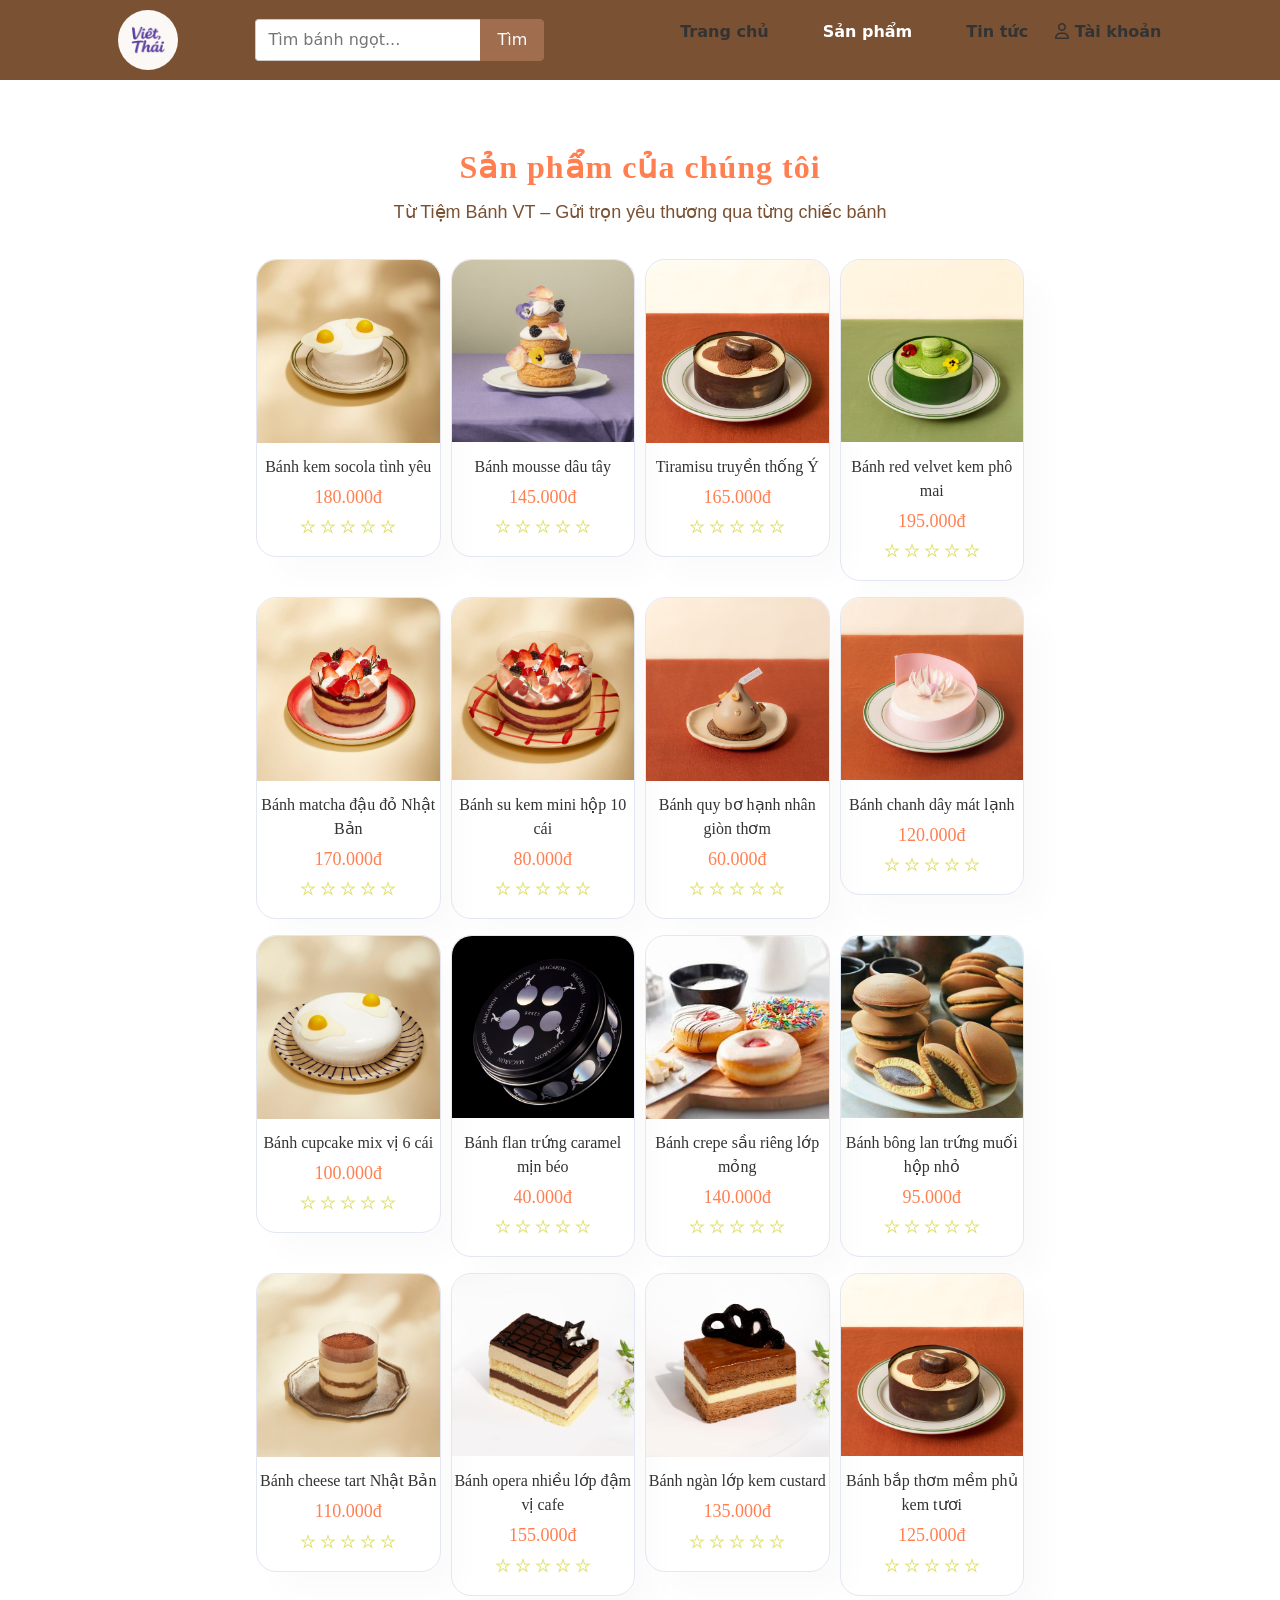
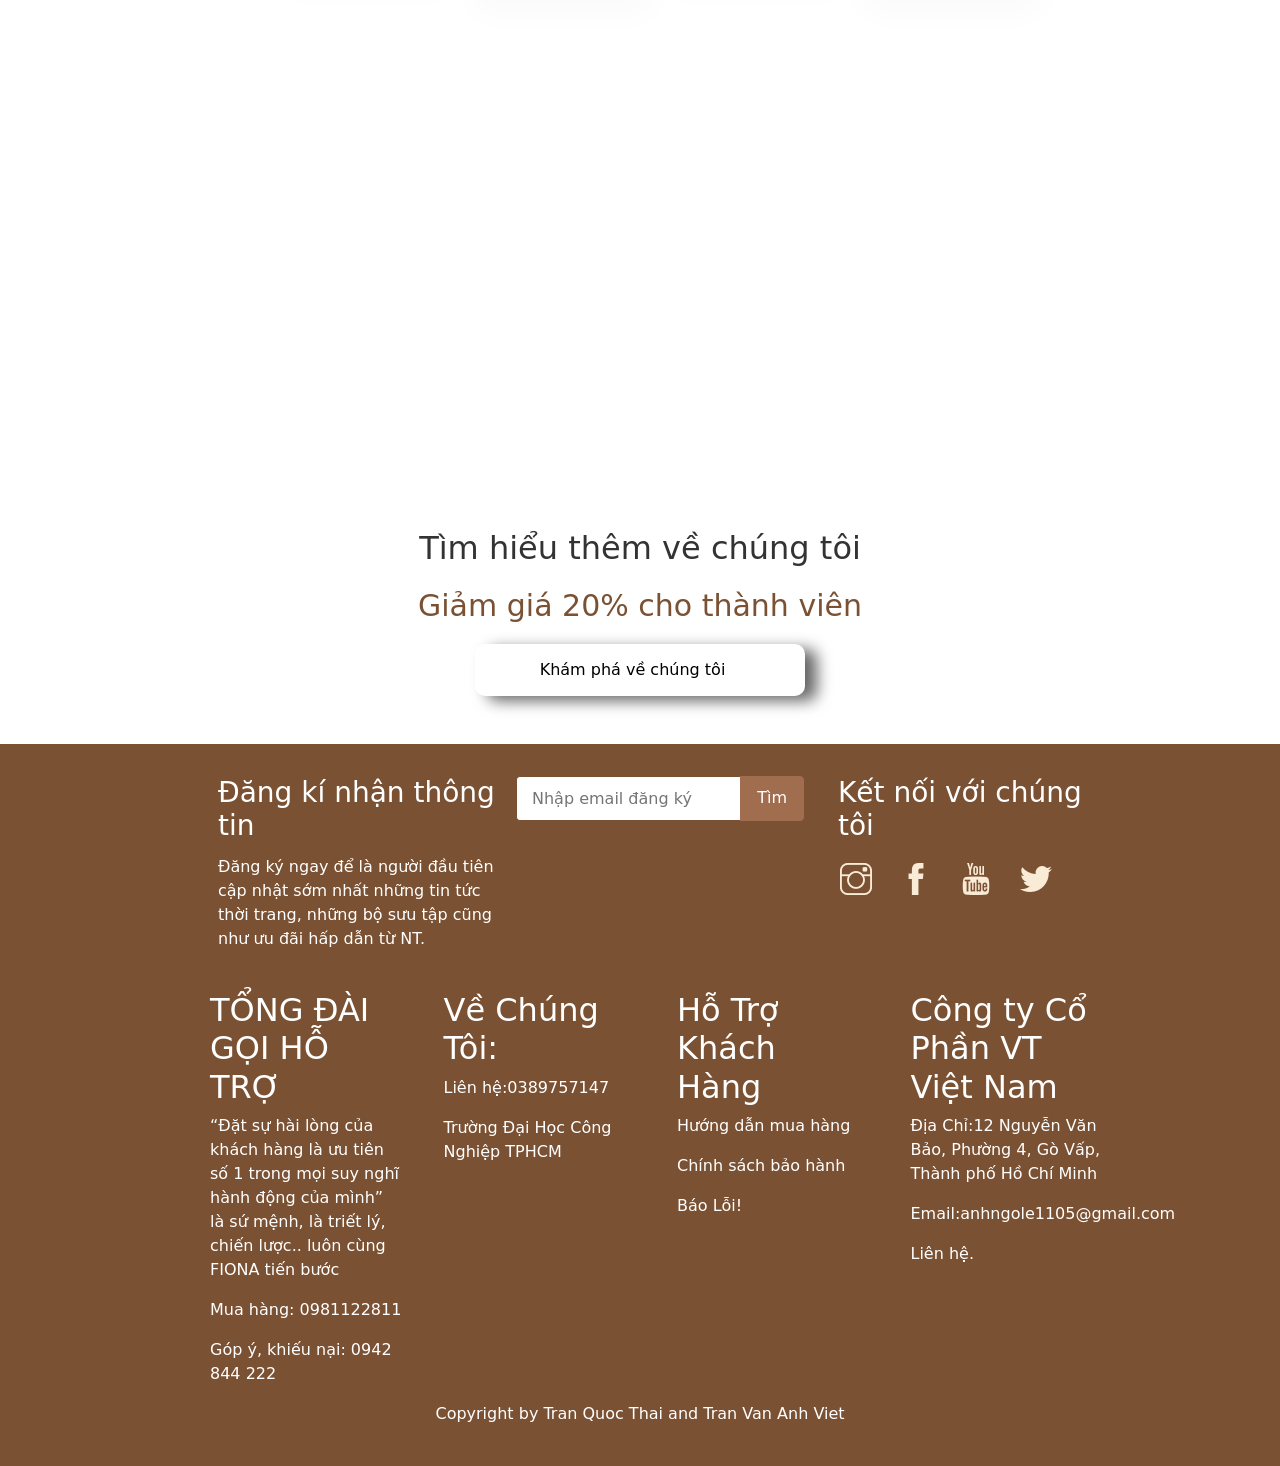
==== commit f7fce89a: "Initial commit2" ====
--- a/listProduct.html
+++ b/listProduct.html
@@ -5,15 +5,15 @@
     <meta http-equiv="X-UA-Compatible" content="IE=edge" />
     <meta name="viewport" content="width=device-width, initial-scale=1.0" />
     <title>Sản Phẩm</title>
-    <link rel="stylesheet" href="/assets/style/main.css" />
-    <link rel="stylesheet" href="/assets/style/style.css" />
+    <link rel="stylesheet" href="./assets/style/main.css" />
+    <link rel="stylesheet" href="./assets/style/style.css" />
     <link
       rel="stylesheet"
-      href="/assets/font/themify-icons-font/themify-icons/themify-icons.css"
+      href="./assets/font/themify-icons-font/themify-icons/themify-icons.css"
     />
     <link
       rel="stylesheet"
-      href="/assets/bootstrap-5.0.2-dist/css/bootstrap.min.css"
+      href="./assets/bootstrap-5.0.2-dist/css/bootstrap.min.css"
     />
     <link
       rel="stylesheet"
@@ -43,7 +43,7 @@
   <body>
     <section id="header">
       <a href="/index.html"
-        ><img src="/assets/img/Logo.png" class="img-logo" alt=""
+        ><img src="./assets/img/Logo.png" class="img-logo" alt=""
       /></a>
       <div class="search-box">
         <input type="text" placeholder="Tìm bánh ngọt..." />
@@ -78,7 +78,7 @@
             <div
               class="img-item"
               style="
-                background-image: url(/assets/img/C352197012___F551248__1__thumb.jpg);
+                background-image: url(./assets/img/C352197012___F551248__1__thumb.jpg);
                 width: 100%;
               "
             ></div>
@@ -101,7 +101,7 @@
             <div
               class="img-item"
               style="
-                background-image: url(/assets/img/C352198012___F551265__1__thumb.jpg);
+                background-image: url(./assets/img/C352198012___F551265__1__thumb.jpg);
               "
             ></div>
 
@@ -125,7 +125,7 @@
             <div
               class="img-item"
               style="
-                background-image: url(/assets/img/F552002071___F352155071__1__thumb.jpg);
+                background-image: url(./assets/img/F552002071___F352155071__1__thumb.jpg);
               "
             ></div>
 
@@ -147,7 +147,7 @@
             <div
               class="img-item"
               style="
-                background-image: url(/assets/img/F552188081___F352305011__1__thumb.jpg);
+                background-image: url(./assets/img/F552188081___F352305011__1__thumb.jpg);
               "
             ></div>
 
@@ -168,7 +168,7 @@
           <a href="" class="home-product">
             <div
               class="img-item"
-              style="background-image: url(/assets/img//product5.jpg)"
+              style="background-image: url(./assets/img//product5.jpg)"
             ></div>
 
             <div class="home-product-info">
@@ -188,7 +188,7 @@
           <a href="" class="home-product">
             <div
               class="img-item"
-              style="background-image: url(/assets/img/product6.jpg)"
+              style="background-image: url(./assets/img/product6.jpg)"
             ></div>
 
             <div class="home-product-info">
@@ -208,7 +208,7 @@
           <a href="" class="home-product">
             <div
               class="img-item"
-              style="background-image: url(/assets/img/product7.jpg)"
+              style="background-image: url(./assets/img/product7.jpg)"
             ></div>
 
             <div class="home-product-info">
@@ -228,7 +228,7 @@
           <a href="" class="home-product">
             <div
               class="img-item"
-              style="background-image: url(/assets/img/product8.jpg)"
+              style="background-image: url(./assets/img/product8.jpg)"
             ></div>
 
             <div class="home-product-info">
@@ -343,6 +343,6 @@
         </div>
       </div>
     </section>
-    <script src="./assets/js/loadProduct.js"></script>
+    <script src="../assets/js/loadProduct.js"></script>
   </body>
 </html>
--- a/assets/style/style.css
+++ b/assets/style/style.css
@@ -141,7 +141,7 @@
 /* Home page */
 
 #app_container {
-    background-image: url("/assets/img/two_home_banner_img.webp");
+    background-image: url("../../assets/img/two_home_banner_img.webp");
     height: 80vh;
     width: 100%;
     background-size: cover;
@@ -352,7 +352,7 @@
 /* banner */
 #banner {
     display: flex;
-    background-image: url("/assets/img/home_banner_img.webp");
+    background-image: url("./assets/img/home_banner_img.webp");
     flex-direction: column;
     align-items: center;
     width: 100%;
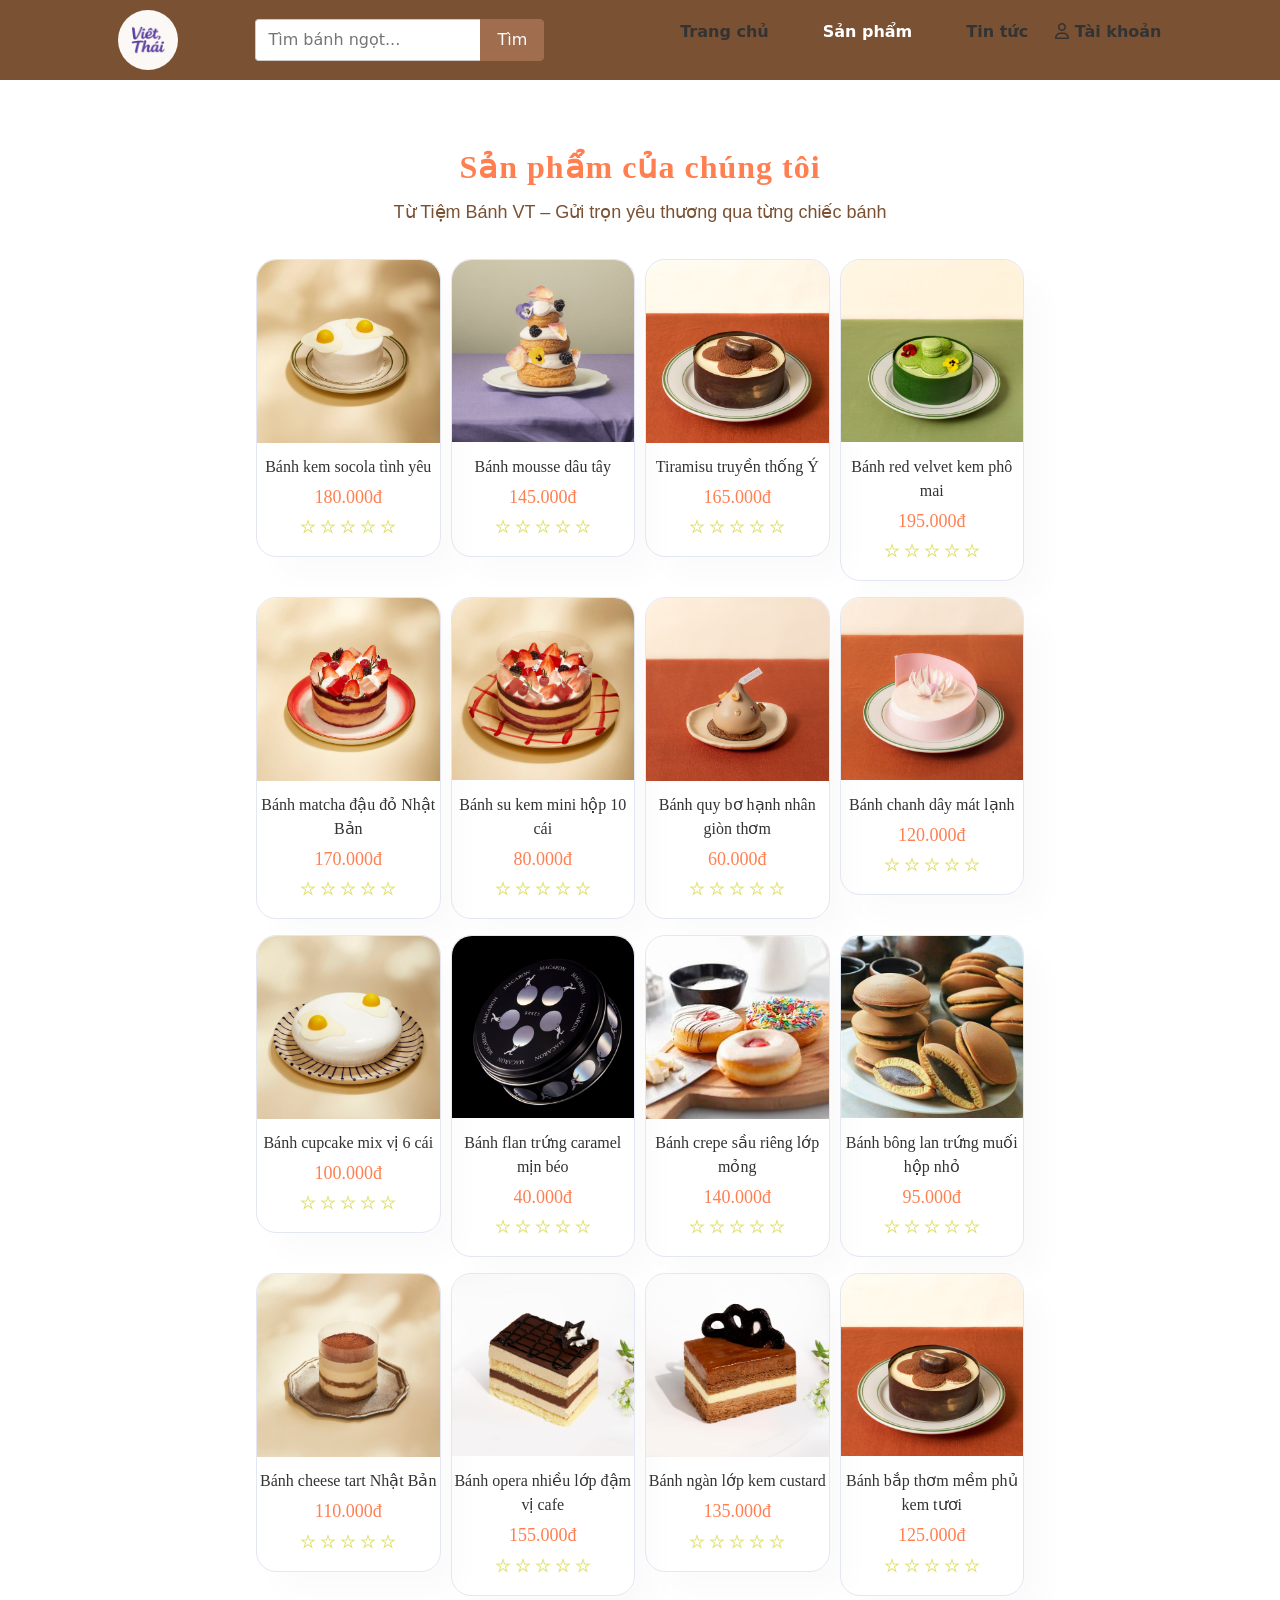
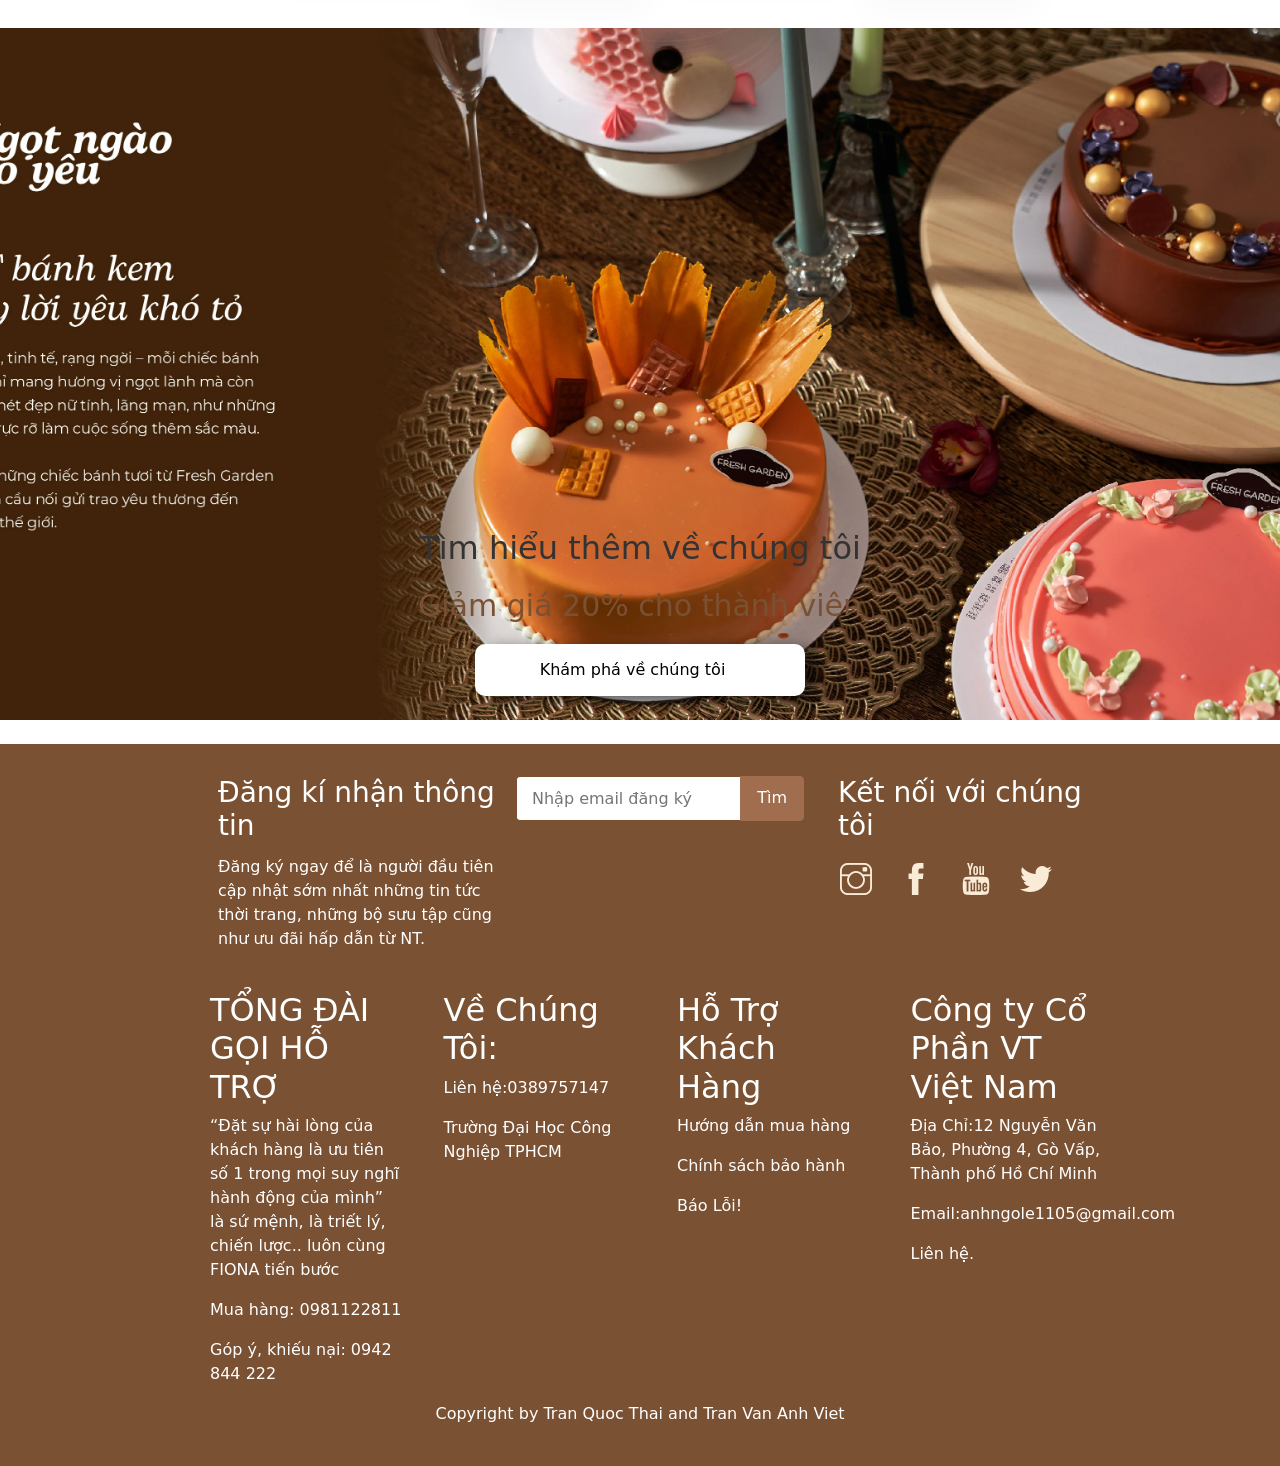
==== commit e750c7ae: "fix: update login links to relative paths for consistency" ====
--- a/listProduct.html
+++ b/listProduct.html
@@ -58,7 +58,7 @@
           <li><a class="nav-item" href="/news.html">Tin tức</a></li>
 
           <li class="header-user-icon">
-            <a href="/login.html" class="header-user-link">
+            <a href="login.html" class="header-user-link">
               <i class="fa-regular fa-user"></i>
               <span>Tài khoản</span>
             </a>
@@ -343,6 +343,6 @@
         </div>
       </div>
     </section>
-    <script src="../assets/js/loadProduct.js"></script>
+    <script src="./assets/js/loadProduct.js"></script>
   </body>
 </html>
--- a/assets/style/style.css
+++ b/assets/style/style.css
@@ -352,7 +352,7 @@
 /* banner */
 #banner {
     display: flex;
-    background-image: url("./assets/img/home_banner_img.webp");
+    background-image: url(".../../../../assets/img/home_banner_img.webp");
     flex-direction: column;
     align-items: center;
     width: 100%;
